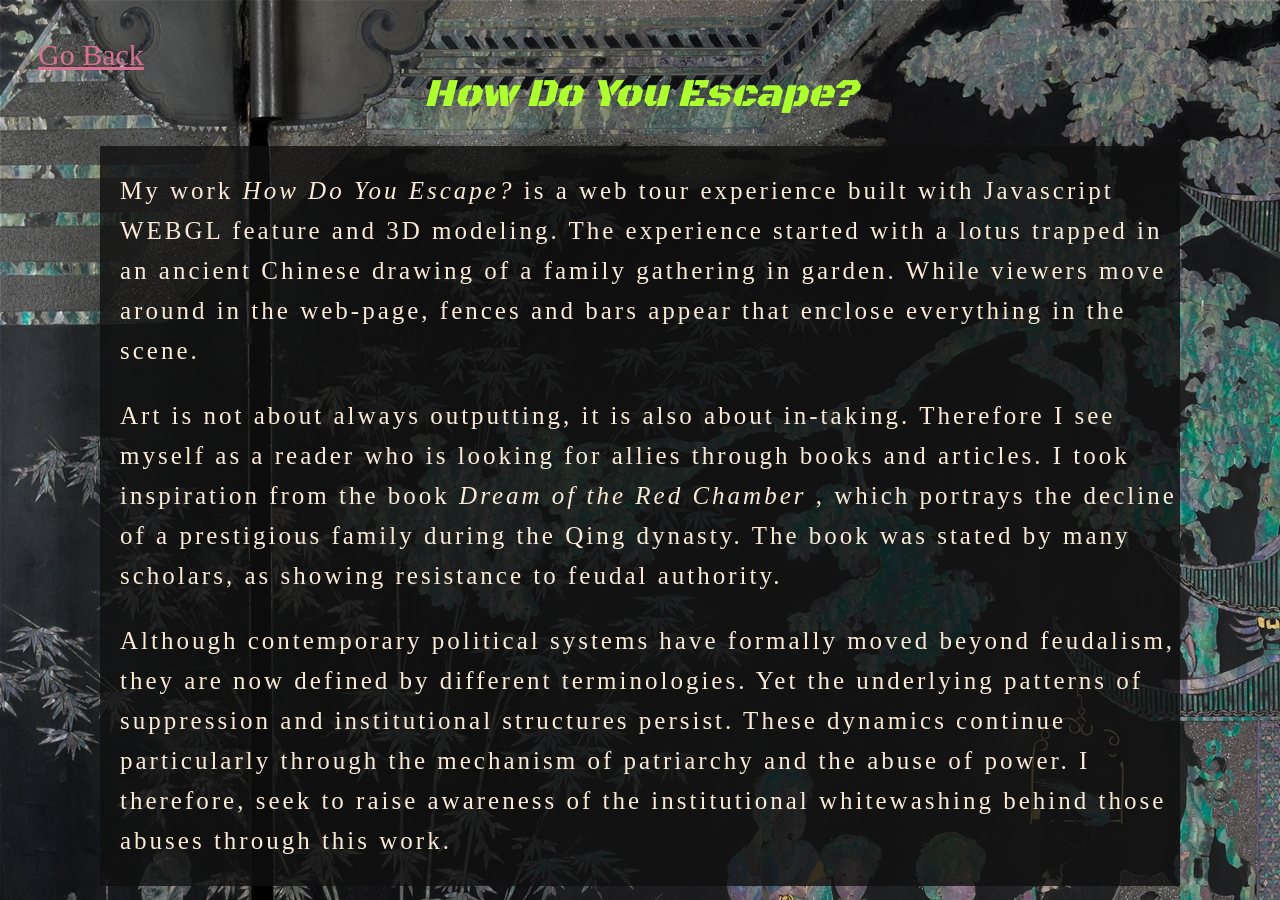
==== ArtistStatement/index.html @ 9bebd17f "1" ====
<!doctype html>
<html lang="en">
    <head>
        <meta charset="UTF-8" />
        <title>Title</title>
        <link rel="stylesheet" type="text/css" href="style.css" />
    </head>
    <body>
        <a href="../Project1/">Go Back</a>
        <h1>How Do You Escape?</h1>

        <div class="content">
            <p>
                My work <i>How Do You Escape?</i> is a web tour experience built with Javascript WEBGL feature and 3D
                modeling. The experience started with a lotus trapped in an ancient Chinese drawing of a family
                gathering in garden. While viewers move around in the web-page, fences and bars appear that enclose
                everything in the scene.
            </p>
            <p>
                Art is not about always outputting, it is also about in-taking. Therefore I see myself as a reader who
                is looking for allies through books and articles. I took inspiration from the book <i>Dream of the Red
                Chamber</i> , which portrays the decline of a prestigious family during the Qing dynasty. The book was stated
                by many scholars, as showing resistance to feudal authority. 
            </p>
            <p>
                Although contemporary political systems have formally moved beyond feudalism, they are now defined by
                different terminologies. Yet the underlying patterns of suppression and institutional structures
                persist. These dynamics continue particularly through the mechanism of patriarchy and the
                abuse of power. I therefore, seek to raise awareness of the institutional whitewashing behind those abuses through this work.
            </p>
        </div>
    </body>
</html>
---- ArtistStatement/style.css ----
@import url('https://fonts.googleapis.com/css2?family=Bitcount+Single:wght@100..900&family=Black+Ops+One&family=Geo:ital@0;1&display=swap');
body {
 background-image: url(OldDrawing.jpg);
 color: aquamarine;
  /*font-family: "Black Ops One", system-ui;*/
 /*font-family: "Bitcount Single", system-ui;*/
 font-style: normal;
 background-size: auto;
 gap: 20px;
}

h1 {
 font-family: "Black Ops One", system-ui;
 font-weight: 400;
 color: greenyellow;
 font-size: 40px;
 text-align: center;
 position: relative;
 font-style: italic;
}

a {
 top: 30px;
 left: 30px;
 color: palevioletred;
 position: relative;
 font-size: 30px;
}

/*
div.grayBox {
 background-color: grey;
 opacity: 0.5;
 align-content: center;
 left: 100px;
 right: 100px;
 justify-content: center;
 position: absolute;
}
*/
div.content {
  background-color:  rgba(16,16,16,0.8);
 padding-left: 20px;
 position: absolute;
 font-size: 25px;
 align-content: center;
 left: 100px;
 right: 100px;
 justify-content: center;
}
p {
 letter-spacing: 3px;
   /*font-family: "Geo", sans-serif;*/
  font-weight: 400;
  font-style: normal;
 line-height: 40px;
 color: antiquewhite;
}
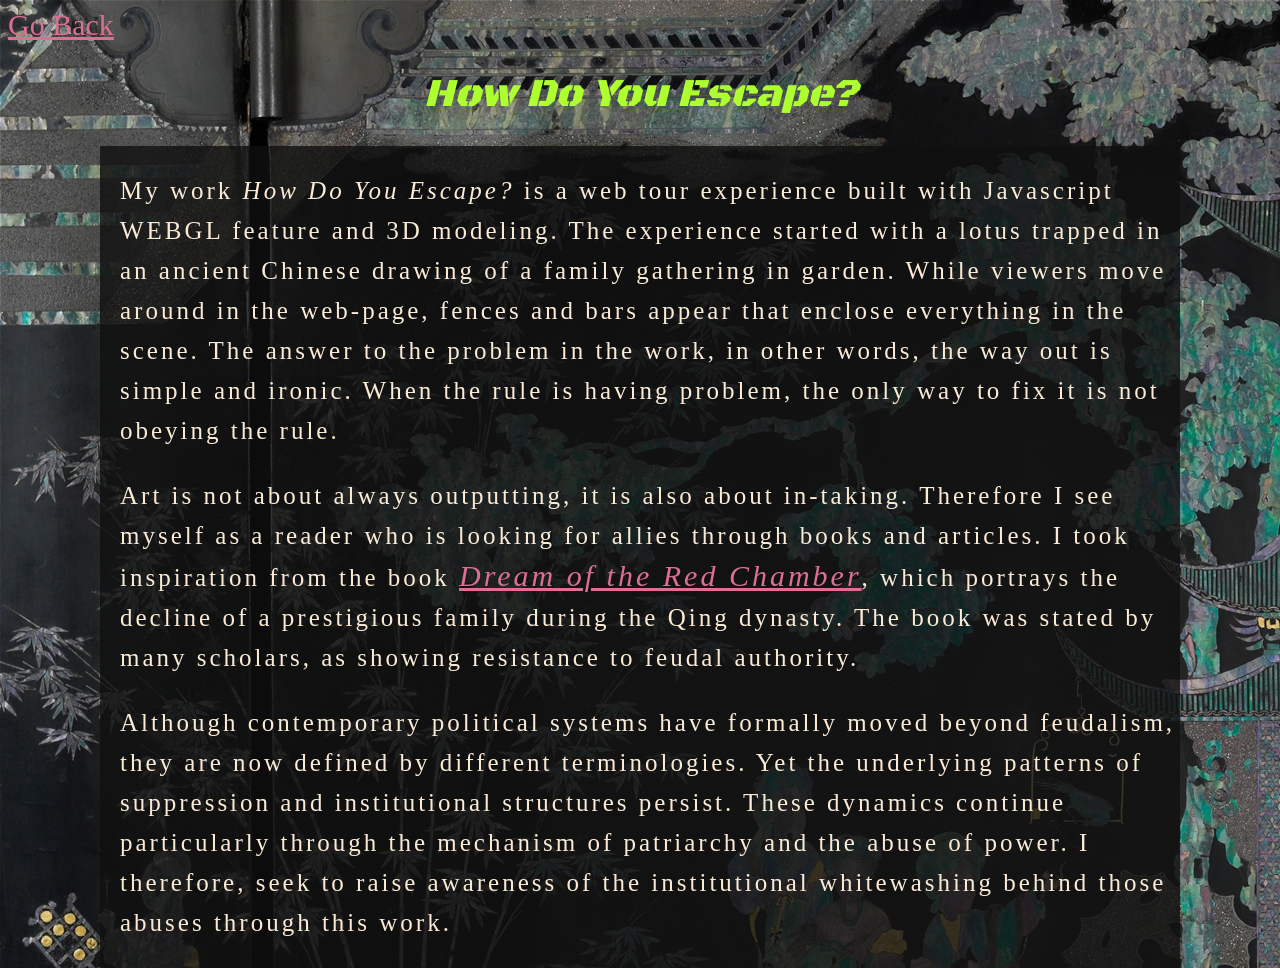
==== commit 44007965: "uddd" ====
--- a/ArtistStatement/index.html
+++ b/ArtistStatement/index.html
@@ -2,11 +2,11 @@
 <html lang="en">
     <head>
         <meta charset="UTF-8" />
-        <title>Title</title>
+        <title>Artist Statement</title>
         <link rel="stylesheet" type="text/css" href="style.css" />
     </head>
     <body>
-        <a href="../Project1/">Go Back</a>
+        <a href="../HowDoYouEscape/">Go Back</a>
         <h1>How Do You Escape?</h1>
 
         <div class="content">
@@ -14,19 +14,21 @@
                 My work <i>How Do You Escape?</i> is a web tour experience built with Javascript WEBGL feature and 3D
                 modeling. The experience started with a lotus trapped in an ancient Chinese drawing of a family
                 gathering in garden. While viewers move around in the web-page, fences and bars appear that enclose
-                everything in the scene.
+                everything in the scene. The answer to the problem in the work, in other words, the way out is simple
+                and ironic. When the rule is having problem, the only way to fix it is not obeying the rule.
             </p>
             <p>
                 Art is not about always outputting, it is also about in-taking. Therefore I see myself as a reader who
-                is looking for allies through books and articles. I took inspiration from the book <i>Dream of the Red
-                Chamber</i> , which portrays the decline of a prestigious family during the Qing dynasty. The book was stated
-                by many scholars, as showing resistance to feudal authority. 
+                is looking for allies through books and articles. I took inspiration from the book
+                <a href="https://theme.npm.edu.tw/NPMdreamredchamber/en"><i>Dream of the Red Chamber</i></a>, which portrays the decline of a prestigious family during the Qing
+                dynasty. The book was stated by many scholars, as showing resistance to feudal authority. 
             </p>
             <p>
                 Although contemporary political systems have formally moved beyond feudalism, they are now defined by
                 different terminologies. Yet the underlying patterns of suppression and institutional structures
-                persist. These dynamics continue particularly through the mechanism of patriarchy and the
-                abuse of power. I therefore, seek to raise awareness of the institutional whitewashing behind those abuses through this work.
+                persist. These dynamics continue particularly through the mechanism of patriarchy and the abuse of
+                power. I therefore, seek to raise awareness of the institutional whitewashing behind those abuses
+                through this work.
             </p>
         </div>
     </body>
--- a/ArtistStatement/style.css
+++ b/ArtistStatement/style.css
@@ -20,8 +20,8 @@
 }
 
 a {
- top: 30px;
- left: 30px;
+ /*top: 30px;*/
+ /*left: 30px;*/
  color: palevioletred;
  position: relative;
  font-size: 30px;
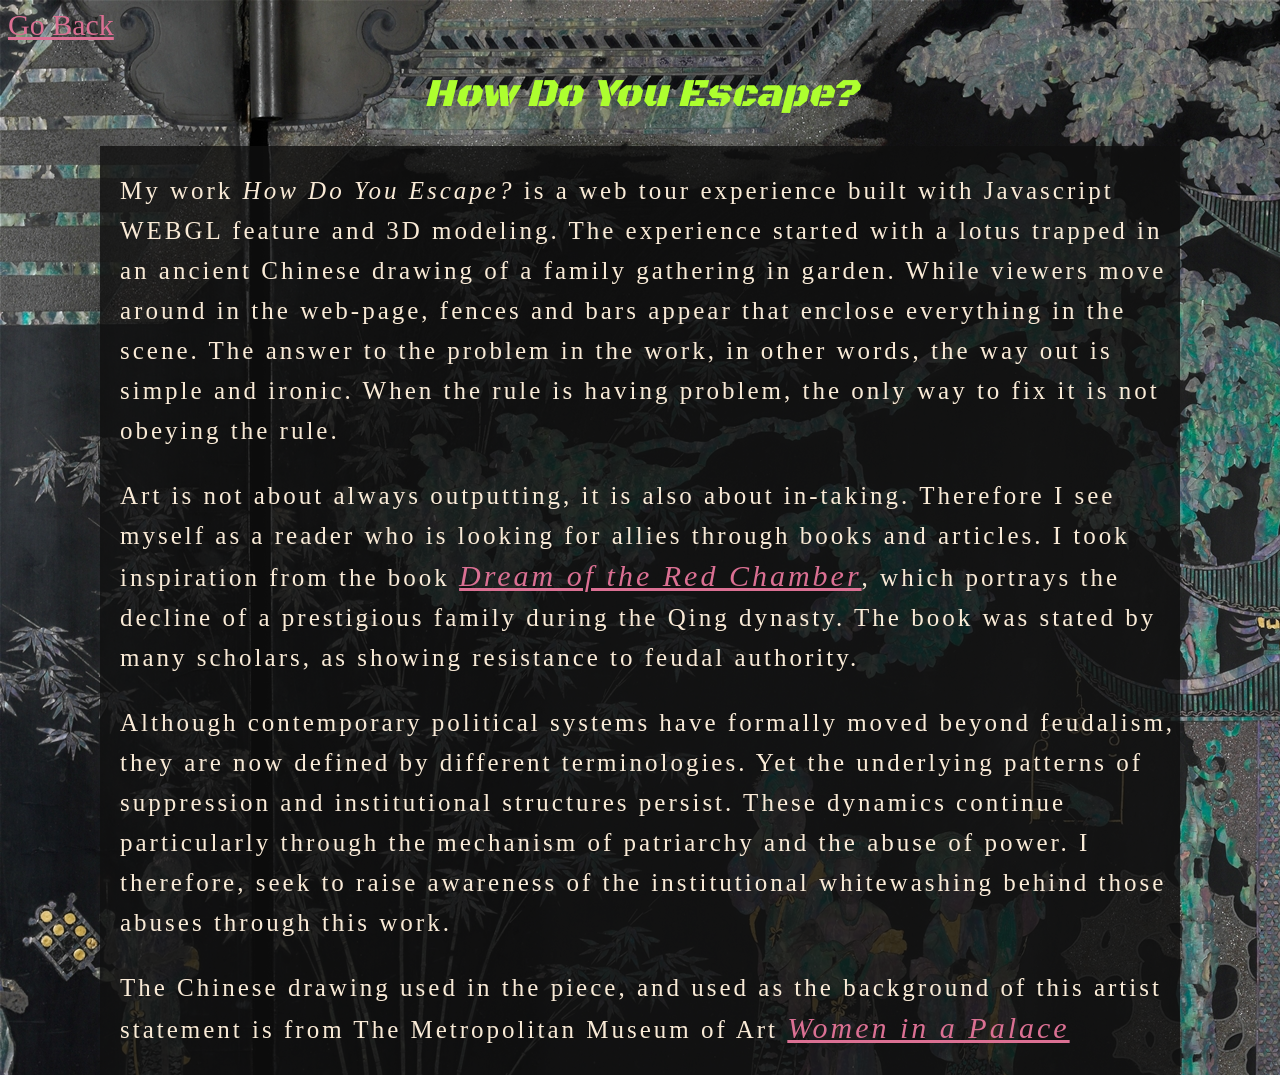
==== commit 61dbb353: "link" ====
--- a/ArtistStatement/index.html
+++ b/ArtistStatement/index.html
@@ -6,7 +6,7 @@
         <link rel="stylesheet" type="text/css" href="style.css" />
     </head>
     <body>
-        <a href="../HowDoYouEscape/">Go Back</a>
+        <a href="../HowDoYouEscape%20-%20Copy/">Go Back</a>
         <h1>How Do You Escape?</h1>
 
         <div class="content">
@@ -30,6 +30,7 @@
                 power. I therefore, seek to raise awareness of the institutional whitewashing behind those abuses
                 through this work.
             </p>
+            <p>The Chinese drawing used in the piece, and used as the background of this artist statement is from The Metropolitan Museum of Art <i><a href="https://www.metmuseum.org/art/collection/search/57821">Women in a Palace</a></i></p>
         </div>
     </body>
 </html>
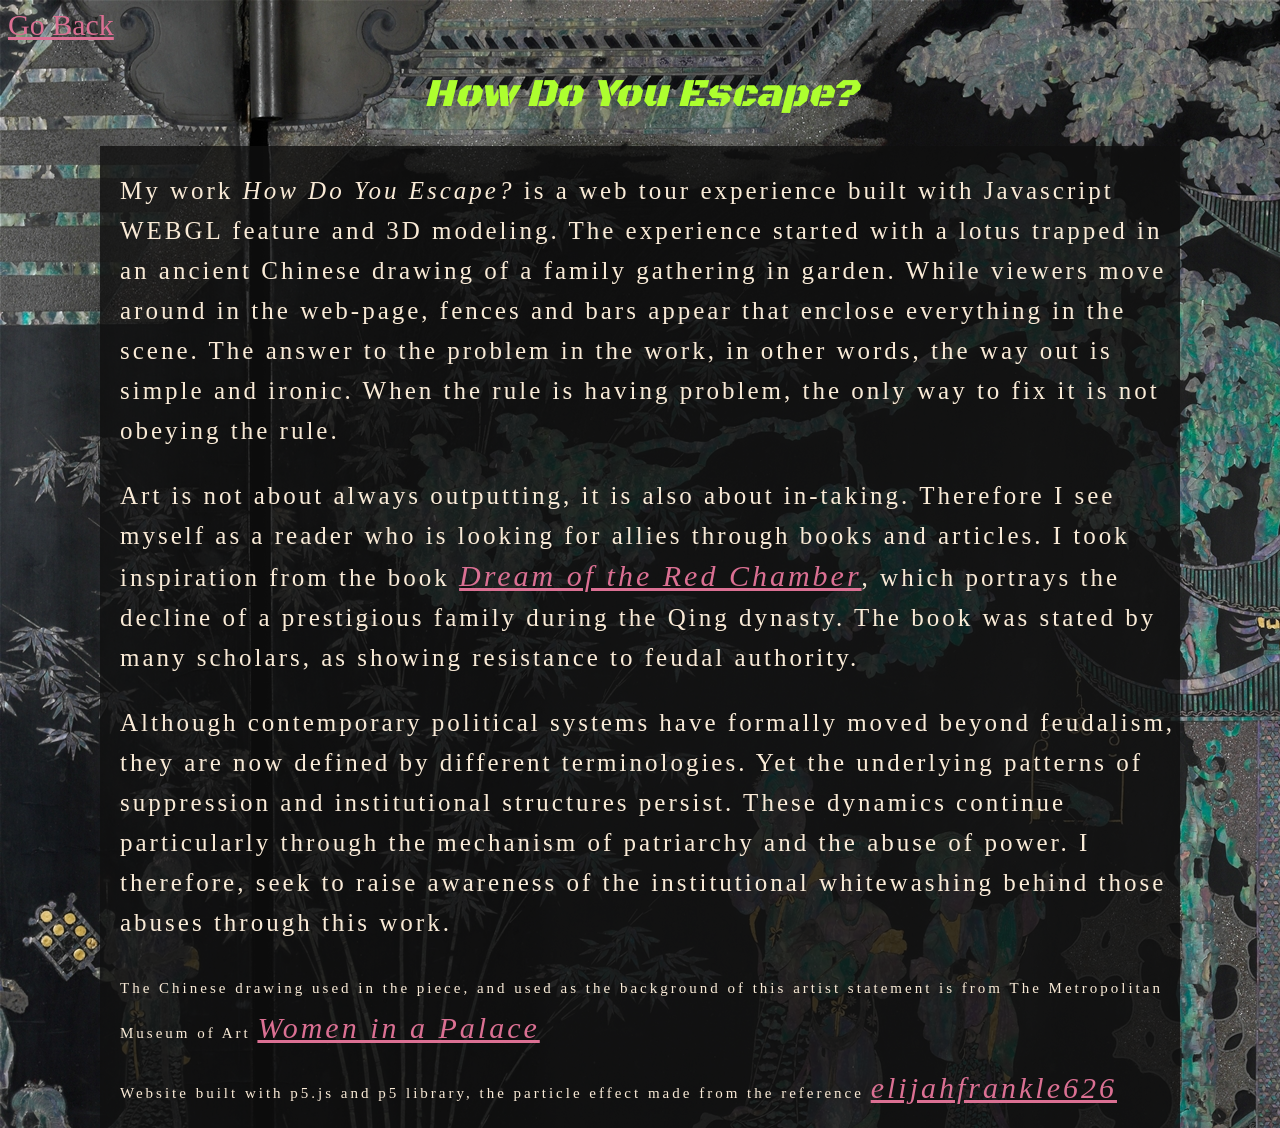
==== commit a37d6758: "updates" ====
--- a/ArtistStatement/index.html
+++ b/ArtistStatement/index.html
@@ -20,8 +20,9 @@
             <p>
                 Art is not about always outputting, it is also about in-taking. Therefore I see myself as a reader who
                 is looking for allies through books and articles. I took inspiration from the book
-                <a href="https://theme.npm.edu.tw/NPMdreamredchamber/en"><i>Dream of the Red Chamber</i></a>, which portrays the decline of a prestigious family during the Qing
-                dynasty. The book was stated by many scholars, as showing resistance to feudal authority. 
+                <a href="https://theme.npm.edu.tw/NPMdreamredchamber/en"><i>Dream of the Red Chamber</i></a
+                >, which portrays the decline of a prestigious family during the Qing dynasty. The book was stated by
+                many scholars, as showing resistance to feudal authority. 
             </p>
             <p>
                 Although contemporary political systems have formally moved beyond feudalism, they are now defined by
@@ -30,7 +31,17 @@
                 power. I therefore, seek to raise awareness of the institutional whitewashing behind those abuses
                 through this work.
             </p>
-            <p>The Chinese drawing used in the piece, and used as the background of this artist statement is from The Metropolitan Museum of Art <i><a href="https://www.metmuseum.org/art/collection/search/57821">Women in a Palace</a></i></p>
+            <div class="smaller">
+                <p>
+                    The Chinese drawing used in the piece, and used as the background of this artist statement is from
+                    The Metropolitan Museum of Art
+                    <i><a href="https://www.metmuseum.org/art/collection/search/57821">Women in a Palace</a></i>
+                </p>
+                <p>
+                    Website built with p5.js and p5 library, the particle effect made from the reference
+                    <i><a href="https://editor.p5js.org/elijahfrankle626/sketches/wfc5HpQ9g">elijahfrankle626</a></i>
+                </p>
+            </div>
         </div>
     </body>
 </html>
--- a/ArtistStatement/style.css
+++ b/ArtistStatement/style.css
@@ -48,6 +48,7 @@
  right: 100px;
  justify-content: center;
 }
+
 p {
  letter-spacing: 3px;
    /*font-family: "Geo", sans-serif;*/
@@ -56,3 +57,8 @@
  line-height: 40px;
  color: antiquewhite;
 }
+
+div.smaller {
+  font-size: 15px;
+  /*line-height: 1px;*/
+}
